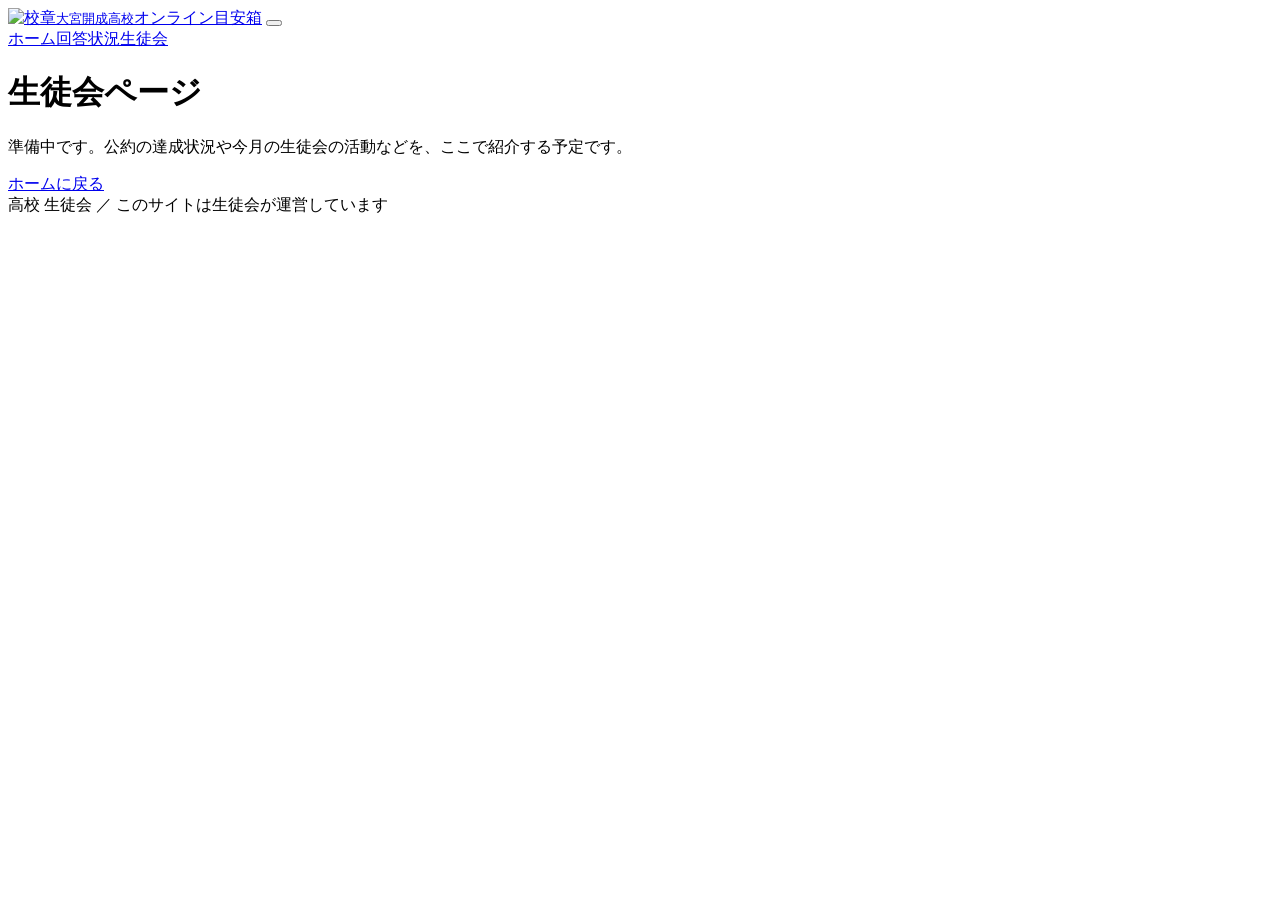
==== council.html @ 13bd2748 "Add files via upload" ====
<!DOCTYPE html>
<html lang="ja">
<head>
<meta charset="UTF-8">
<meta name="viewport" content="width=device-width, initial-scale=1">
<title>生徒会｜生徒会オンライン目安箱</title>
<link rel="preconnect" href="https://fonts.googleapis.com"><link rel="preconnect" href="https://fonts.gstatic.com" crossorigin>
<link href="https://fonts.googleapis.com/css2?family=Noto+Sans+JP:wght@400;700&display=block" rel="stylesheet">
<link rel="stylesheet" href="css/style.css">
</head>
<body>
<header class="site-head"><div class="wrap">
  <a class="brand" href="index.html"><img class="crest" src="kaisei_26.jpg" alt="校章"></span><span><small data-school>大宮開成高校</small>オンライン目安箱</span></a>
  <button class="menu-btn" type="button" aria-label="メニューを開く" aria-expanded="false" aria-controls="nav"><span></span></button>
  <nav class="nav" id="nav" aria-label="メインメニュー">
    <a href="index.html">ホーム</a><a href="answers.html">回答状況</a><a href="council.html" aria-current="page">生徒会</a>
  </nav>
</div></header>
<main><div class="wrap soon">
  <h1>生徒会ページ</h1>
  <p>準備中です。公約の達成状況や今月の生徒会の活動などを、ここで紹介する予定です。</p>
  <a class="btn ghost" href="index.html">ホームに戻る</a>
</div></main>
<footer><div class="wrap"><span data-school>高校</span> <span data-council>生徒会</span> ／ このサイトは生徒会が運営しています</div></footer>
<script src="js/data.js"></script>
<script src="js/main.js"></script>
</body></html>
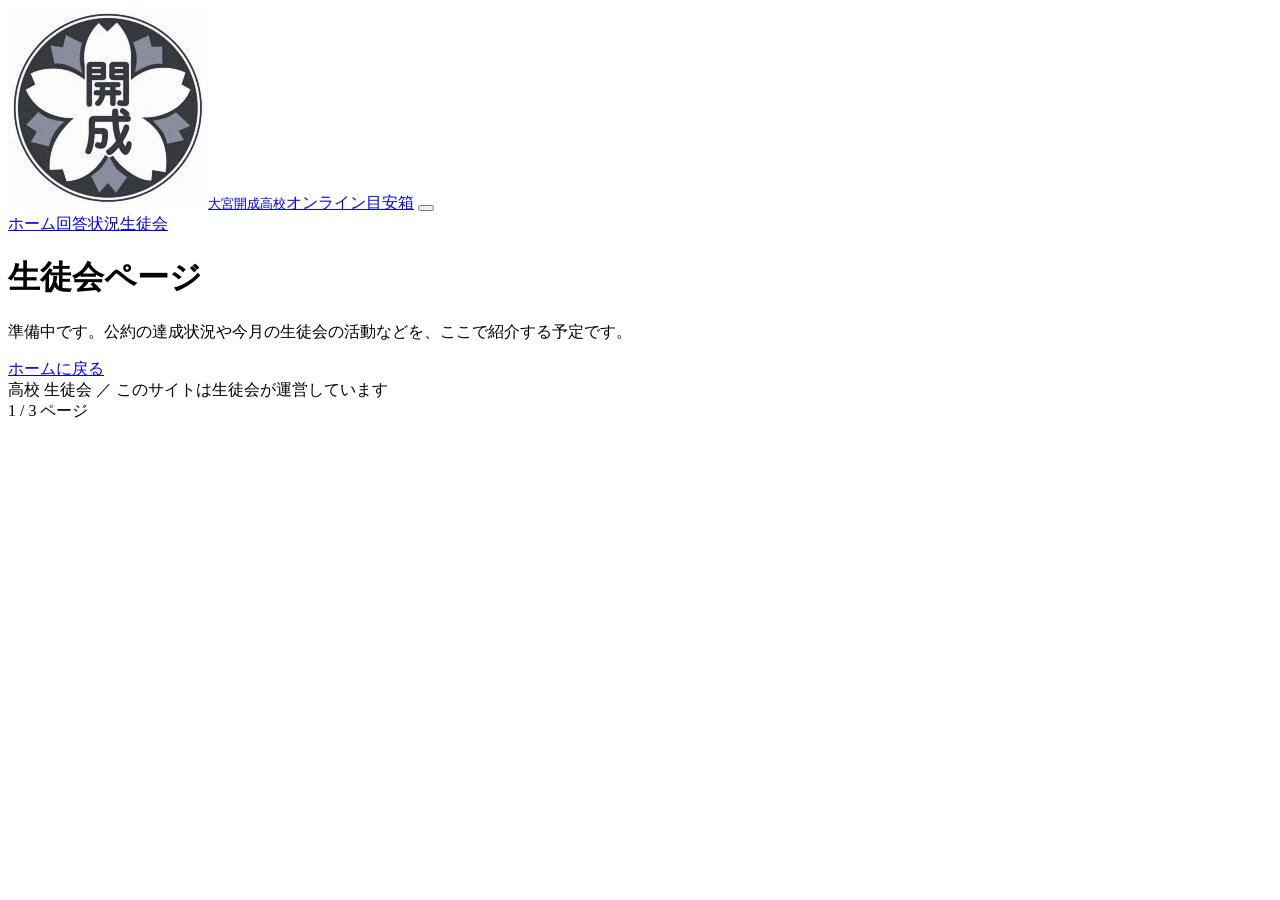
==== commit 6fc8c35e: "Create council.html" ====
--- a/council.html
+++ b/council.html
@@ -25,3 +25,4 @@
 <script src="js/data.js"></script>
 <script src="js/main.js"></script>
 </body></html>
+1 / 3 ページ
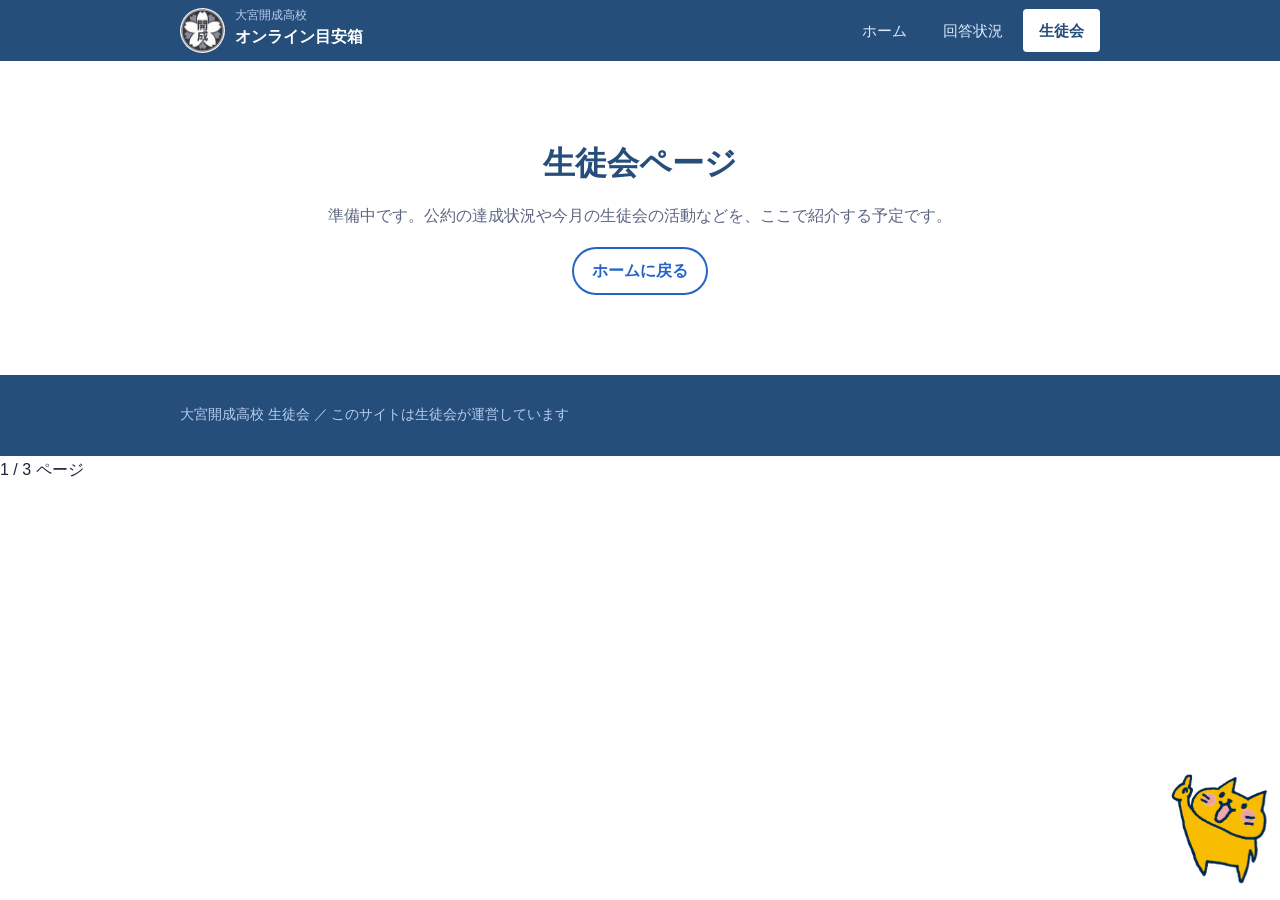
==== commit f2fe9597: "Update council.html" ====
--- a/council.html
+++ b/council.html
@@ -25,4 +25,9 @@
 <script src="js/data.js"></script>
 <script src="js/main.js"></script>
 </body></html>
+
+<a href="#top" class="pagetop-btn">
+  <img src="image.png" alt="トップへ戻る">
+</a>
+
 1 / 3 ページ
--- a/css/style.css
+++ b/css/style.css
@@ -0,0 +1,155 @@
+/* 色はここで変更（:root の値を書き換えるだけで全体に反映） */
+:root{
+  --nav-r:4px; /* メニューの角の丸さ（0で完全な四角） */
+  --navy:#254e7a; --blue:#2563c9; --sky:#a8d4ff ; --sky-2:#eef6fd;
+  --ink:#1b2438; --muted:#5b6780; --line:#cfdcec; --white:#fff;
+  --s1:#cc0000; /* 予備 */ --s2:#6b7a90; --s3:#f5922f; --s4:#2563c9; --s5:#1f9d6b;
+  --r:14px;
+}
+
+*{box-sizing:border-box}
+html{scroll-behavior:smooth;scroll-padding-top:72px}
+body{margin:0;font-family:"Noto Sans JP","Hiragino Sans","Hiragino Kaku Gothic ProN","BIZ UDPGothic","Yu Gothic UI","Yu Gothic","Noto Sans JP",Meiryo,sans-serif;color:var(--ink);background:var(--white);line-height:1.8;font-size:16px}
+a{color:var(--blue)} img{max-width:100%}
+:focus-visible{outline:3px solid var(--blue);outline-offset:2px}
+.wrap{max-width:960px;margin:0 auto;padding:0 20px}
+h1,h2,h3{line-height:1.4;margin:0}
+section{padding:48px 0}
+section h2{font-size:1.5rem;color:var(--navy);margin-bottom:6px}
+.lead{color:var(--muted);margin:0 0 24px}
+.alt{background:var(--sky-2)}
+
+/* ヘッダー */
+.site-head{position:sticky;top:0;z-index:10;background:var(--navy);color:#fff}
+.site-head .wrap{display:flex;align-items:center;justify-content:space-between;gap:12px;flex-wrap:wrap;padding-top:8px;padding-bottom:8px}
+.brand{display:flex;align-items:center;gap:10px;color:#fff;text-decoration:none;font-weight:700;margin-right: auto;}
+.crest {width: 45px;height: 45px;border-radius: 50%;flex: none;object-fit: cover;}
+.brand small{display:block;font-weight:400;font-size:.72rem;color:#b9cdf0;line-height:1.2}
+.nav{display:flex;gap:4px}
+.nav a{color:#dbe7fb;text-decoration:none;padding:8px 16px;border-radius:var(--nav-r);font-size:.95rem}
+.nav a[aria-current="page"]{background:#fff;color:var(--navy);font-weight:700}
+.nav a:hover{background:#27427f}.nav a[aria-current="page"]:hover{background:#fff}
+
+/* ハンバーガーボタン（スマホのみ表示） */
+.menu-btn{display:none;width:44px;height:44px;border:0;border-radius:var(--nav-r);background:transparent;cursor:pointer;align-items:center;justify-content:center}
+.menu-btn span,.menu-btn span::before,.menu-btn span::after{display:block;width:22px;height:2px;background:#fff;position:relative;transition:transform .2s,background .2s}
+.menu-btn span::before,.menu-btn span::after{content:"";position:absolute;left:0}
+.menu-btn span::before{top:-7px}.menu-btn span::after{top:7px}
+.menu-btn[aria-expanded="true"] span{background:transparent}
+.menu-btn[aria-expanded="true"] span::before{top:0;transform:rotate(45deg)}
+.menu-btn[aria-expanded="true"] span::after{top:0;transform:rotate(-45deg)}
+
+/* ボタン */
+.btn{display:inline-block;background:var(--blue);color:#fff;text-decoration:none;font-weight:700;padding:16px 28px;border-radius:999px;font-size:1.1rem;box-shadow:0 4px 0 #17408a}
+.btn:hover{background:#1d54b3}.btn:active{transform:translateY(2px);box-shadow:0 2px 0 #17408a}
+.btn.ghost{background:transparent;color:var(--blue);box-shadow:inset 0 0 0 2px var(--blue);padding:10px 20px;font-size:1rem}
+
+/* ヒーロー */
+.hero{background:var(--sky-2);padding:48px 0 32px}
+.hero h1{font-size:clamp(1.8rem,6vw,2.8rem);color:var(--navy);letter-spacing:.02em}
+.hero p{max-width:36em;text-wrap:pretty}
+.nb{display:inline-block}
+.hero .btn{margin:8px 0 4px}
+.note{font-size:.85rem;color:var(--muted)}
+
+/* 流れ（このサイトの中心。順番に意味があるので番号を使う） */
+.flow{list-style:none;padding:0;margin:28px 0 0;display:grid;grid-template-columns:repeat(4,1fr);gap:0;counter-reset:f}
+.flow li{position:relative;background:#fff;border:2px solid var(--line);padding:14px 12px 14px 14px;counter-increment:f;font-size:.9rem;line-height:1.5}
+.flow li:first-child{border-radius:var(--r) 0 0 var(--r)}.flow li:last-child{border-radius:0 var(--r) var(--r) 0}
+.flow li+li{border-left-width:0}
+.flow b{display:block;color:var(--navy
+);font-size:1rem}
+.flow li::before{content:counter(f);display:inline-grid;place-items:center;width:22px;height:22px;border-radius:50%;background:var(--blue);color:#fff;font-size:.75rem;font-weight:700;margin-bottom:4px}
+.flow li:last-child{background:var(--navy);border-color:var(--navy);color:#cfe0fb}
+.flow li:last-child b{color:#fff}
+
+/* カード */
+.grid{display:grid;gap:14px;grid-template-columns:repeat(auto-fit,minmax(220px,1fr))}
+.box{background:#fff;border:1px solid var(--line);border-radius:var(--r);padding:18px}
+.box h3{font-size:1.05rem;color:var(--navy);margin-bottom:4px}.box p{margin:0;font-size:.92rem;color:var(--muted)}
+.guide{margin:0;padding-left:1.2em}.guide li{margin:6px 0}
+.row-cta{margin-top:20px}
+
+/* 回答カード・ステータス */
+.answers{display:grid;gap:14px}
+.answer{background:#fff;border:1px solid var(--line);border-radius:var(--r);padding:18px 18px 14px}
+.answer-head{display:flex;flex-wrap:wrap;align-items:center;gap:8px 10px;margin-bottom:6px;font-size:.82rem;color:var(--muted)}
+.answer-head time{margin-left:auto}
+.answer h3{font-size:1.1rem;color:var(--navy)}
+.q{margin:4px 0 12px;color:var(--muted);font-size:.93rem}
+.reply{background:var(--sky-2);padding:10px 14px;border-radius:10px}
+.reply b{font-size:.82rem;color:var(--navy)}.reply p{margin:2px 0 0;font-size:.95rem}
+.pill{color:#fff;font-weight:700;padding:2px 12px;border-radius:999px;font-size:.82rem}
+.s1{background:var(--s1)}.s2{background:var(--s2)}.s3{background:var(--s3)}.s4{background:var(--s4)}.s5{background:var(--s5)}
+.cat{border:1px solid var(--line);border-radius:6px;padding:0 8px}
+.empty{padding:28px;text-align:center;color:var(--muted);background:var(--sky-2);border-radius:var(--r)}
+
+.staff{display:block;margin-top:4px;font-size:.85rem;color:var(--muted)}
+
+/* 送信後の流れ（図） */
+.steps{list-style:none;margin:0 0 12px;padding:0;display:grid;grid-template-columns:repeat(4,1fr);gap:26px;counter-reset:st}
+.steps li{position:relative;background:#fff;border:2px solid var(--line);border-radius:var(--r);padding:16px 14px;counter-increment:st;text-align:center}
+.steps li::before{content:counter(st);display:grid;place-items:center;width:34px;height:34px;margin:-34px auto 8px;border-radius:50%;background:var(--navy);color:#fff;font-weight:700;border:3px solid var(--sky-2)}
+.steps li:not(:last-child)::after{content:"";position:absolute;top:50%;right:-20px;width:12px;height:12px;border-top:3px solid var(--blue);border-right:3px solid var(--blue);transform:translateY(-50%) rotate(45deg)}
+.steps b{display:block;color:var(--navy);font-size:1.05rem}
+.steps p{margin:4px 0 10px;font-size:.88rem;color:var(--muted);line-height:1.6}
+.steps .pill{display:inline-block;margin:2px;font-size:.75rem}
+.steps{padding-top:18px}
+
+/* 絞り込み */
+.filters{display:grid;gap:10px;grid-template-columns:2fr 1fr 1fr auto;margin-bottom:10px}
+.filters input,.filters select,.filters button{font:inherit;padding:11px 12px;border:1px solid var(--line);border-radius:10px;background:#fff;min-width:0}
+.filters button{cursor:pointer;color:var(--navy)}
+.count{font-size:.85rem;color:var(--muted);margin:0 0 14px}
+.legend{display:flex;flex-wrap:wrap;gap:6px;margin:0 0 18px;padding:0;list-style:none}
+
+/* リスト・Q&A */
+.log{list-style:none;margin:0;padding:0;background:#fff;border:1px solid var(--line);border-radius:var(--r)}
+.log li{display:flex;gap:14px;padding:12px 16px;border-top:1px solid var(--line);font-size:.95rem}
+.log li:first-child{border-top:0}.log time{flex:none;color:var(--muted);min-width:9.5em}
+details{background:#fff;border:1px solid var(--line);border-radius:12px;margin-bottom:10px}
+summary{cursor:pointer;padding:14px 16px;font-weight:700;color:var(--navy);list-style:none;display:flex;justify-content:space-between;gap:12px}
+summary::-webkit-details-marker{display:none}
+summary::after{content:"+";font-size:1.3rem;line-height:1;color:var(--blue)}
+details[open] summary::after{content:"−"}
+details p{margin:0;padding:0 16px 14px;color:var(--ink)}
+
+/* 準備中 */
+.soon{text-align:center;padding:80px 0}
+.soon h1{color:var(--navy);font-size:2rem}.soon p{color:var(--muted)}
+
+footer{background:var(--navy);color:#b9cdf0;padding:28px 0;font-size:.85rem}
+
+@media(max-width:700px){
+  .steps{grid-template-columns:1fr;gap:30px}
+  .steps li:not(:last-child)::after{top:auto;bottom:-22px;right:auto;left:50%;transform:translateX(-50%) rotate(135deg)}
+  section{padding:36px 0}
+  .flow{grid-template-columns:1fr 1fr}
+  .flow li:nth-child(n){border-radius:0;border-left-width:2px}
+  .flow li:nth-child(2n){border-left-width:0}.flow li:nth-child(n+3){border-top-width:0}
+  .flow li:first-child{border-radius:var(--r) 0 0 0}.flow li:nth-child(2){border-radius:0 var(--r) 0 0}
+  .flow li:nth-child(3){border-radius:0 0 0 var(--r)}.flow li:last-child{border-radius:0 0 var(--r) 0}
+  .filters{grid-template-columns:1fr 1fr}.filters input{grid-column:1/-1}
+  .log li{flex-direction:column;gap:0}
+  .btn{display:block;text-align:center}
+  .menu-btn{display:inline-flex}
+  .nav{display:none;flex-basis:100%;flex-direction:column;gap:0;padding-bottom:6px}
+  .nav.open{display:flex}
+  .nav a{padding:14px 12px;border-radius:0;border-top:1px solid #27427f;font-size:1rem}
+}
+@media(prefers-reduced-motion:reduce){html{scroll-behavior:auto}}
+
+.hero h1{text-decoration:underline;text-decoration-color:var(--navy);text-decoration-thickness:4px;text-underline-offset:8px}
+
+.pagetop-btn {
+  position: fixed;
+  bottom: 5px;
+  right: 10px;
+  z-index: 99;
+}
+
+.pagetop-btn img {
+  width: 100px; /* 画像のサイズに合わせて調整 */
+  height: auto;
+}
+style.css を表示しています。
